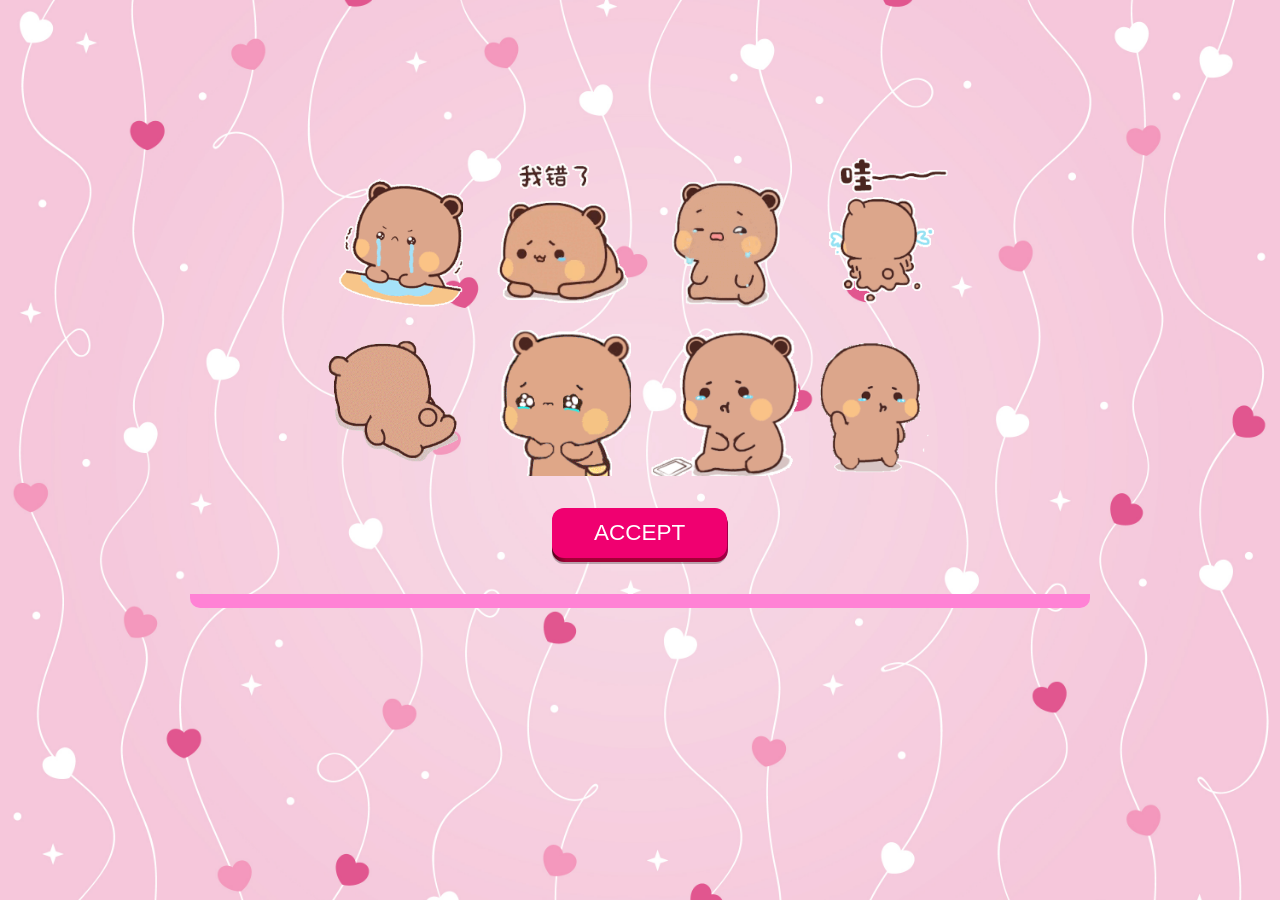
==== reject.html @ 80338d9b "Build" ====
<!doctype html>
<html lang="en">
  <head>
    <meta charset="UTF-8" />
    <meta name="viewport" content="width=device-width, initial-scale=1.0" />
    <link rel="stylesheet" href="css/app.css" />
    <link rel="stylesheet" href="css/reject.css" />
    <title>Document</title>
  </head>
  <body>
    <div id="loader"></div>
    <audio autoplay loop id="bg-music">
      <source src="assets/Banana Cat Crying Meme Template  sound effect.mp3" type="audio/mpeg" />
    </audio>
    <div id="root">
      <section class="center">
        <div class="main">
          <img src="assets/reject/1.gif" alt="dudu-tantrum" />
          <img src="assets/reject/4.gif" alt="dudu-tantrum" />
          <img src="assets/reject/3.gif" alt="dudu-tantrum" />
          <img src="assets/reject/2.gif" alt="dudu-tantrum" />
          <img src="assets/reject/5.gif" alt="dudu-tantrum" />
          <img src="assets/reject/8.gif" alt="dudu-tantrum" />
          <img src="assets/reject/7.gif" alt="dudu-tantrum" />
          <img src="assets/reject/6.gif" alt="dudu-tantrum" />
        </div>
        <button class="button-82-pushable" role="button" id="reject" onclick="goTo('/reject.html')">
          <span class="button-82-shadow"></span>
          <span class="button-82-edge"></span>
          <span class="button-82-front text"> ACCEPT</span>
        </button>
      </section>
    </div>
  </body>
  <script src="javascript/index.js"></script>
</html>
---- css/app.css ----
@font-face {
  font-family: "Valentin";
  src: url("/fonts/VALENTIN.TTF");
}

@font-face {
  font-family: "Quicksand";
  src: url("/fonts/Quicksand_Book.otf");
}

:root {
  --text: #ffffff;
  --text-h: #fa54ba;
  --bg: #ff97d7;
  --border: #e5e4e7;
  --code-bg: #f4f3ec;
  --accent: #00329e;
  --accent-focus: #0d45be;
  --accent-bg: rgba(170, 59, 255, 0.1);
  --accent-border: rgba(170, 59, 255, 0.5);
  --social-bg: rgba(244, 243, 236, 0.5);
  --shadow: rgba(0, 0, 0, 0.1) 0 10px 15px -3px, rgba(0, 0, 0, 0.05) 0 4px 6px -2px;

  --sans: system-ui, "Segoe UI", Roboto, sans-serif;
  /* --heading: system-ui, "Segoe UI", Roboto, sans-serif; */
  --heading: "Valentin", "Sogoe UI", Roboto;
  --mono: ui-monospace, Consolas, monospace;

  font: 18px/145% var(--sans);
  letter-spacing: 0.18px;
  color-scheme: light dark;
  color: var(--text);
  background: var(--bg);
  font-synthesis: none;
  text-rendering: optimizeLegibility;
  -webkit-font-smoothing: antialiased;
  -moz-osx-font-smoothing: grayscale;

  @media (max-width: 1024px) {
    font-size: 16px;
  }
}

#root {
  margin: 0 auto;
  text-align: center;
  min-height: 100svh;
  display: flex;
  flex-direction: column;
  box-sizing: border-box;
  position: relative;
  height: 100vh;
  width: 100vw;
  overflow: hidden;
}

body {
  margin: 0;
  background-image: url("/assets/c9346a2e-3d9d-493e-8cad-c6314856a6c8.jpg");
  background-repeat: no-repeat;
  background-size: cover;
  background-position: center;
}

h1,
h2 {
  font-family: var(--heading);
  font-weight: 500;
  color: var(--text-h);
}

h1 {
  line-height: 1;
  font-size: 56px;
  letter-spacing: -1.68px;
  margin: 32px 0;
  @media (max-width: 1024px) {
    font-size: 36px;
    margin: 20px 0;
  }
}
h2 {
  font-size: 24px;
  line-height: 118%;
  letter-spacing: -0.24px;
  margin: 0 0 8px;
  @media (max-width: 1024px) {
    font-size: 20px;
  }
}
p {
  margin: 0;
  color: black;
  font-family: "Quicksand";
}

.center {
  background-image: url("/assets/vecteezy_clean-paper-texture_1827406.jpg");
  background-repeat: no-repeat;
  background-size: cover;
  background-position: center;
  padding: 3rem 0;
  height: 20rem;
  width: 50rem;
  margin: 7rem auto;
  border-radius: 10px;
  border-bottom: 0.8rem solid rgb(255, 130, 213);

  display: flex;
  justify-content: center;
  align-items: center;
  flex-direction: column;

  position: relative;
}

.container {
  display: flex;
  justify-content: center;
  align-items: center;
}

#loader {
  background-color: white;
  height: 100%;
  width: 100%;
  z-index: 100;
  position: absolute;

  transition: opacity 0.3s ease-in-out;
}

#loader[disabled="true"] {
  opacity: 0;
  /* z-index: -1000; */
}

/* CSS */
.button-82-pushable {
  position: relative;
  border: none;
  background: transparent;
  padding: 0;
  cursor: pointer;
  outline-offset: 4px;
  transition: filter 250ms;
  user-select: none;
  -webkit-user-select: none;
  touch-action: manipulation;
}

.button-82-shadow {
  position: absolute;
  top: 0;
  left: 0;
  width: 100%;
  height: 100%;
  border-radius: 12px;
  background: hsl(0deg 0% 0% / 0.25);
  will-change: transform;
  transform: translateY(2px);
  transition: transform 600ms cubic-bezier(0.3, 0.7, 0.4, 1);
}

.button-82-edge {
  position: absolute;
  top: 0;
  left: 0;
  width: 100%;
  height: 100%;
  border-radius: 12px;
  background: linear-gradient(to left, hsl(332, 99%, 31%) 0%, hsl(340deg 100% 32%) 8%, hsl(340deg 100% 32%) 92%, hsl(340deg 100% 16%) 100%);
}

.button-82-front {
  display: block;
  position: relative;
  padding: 12px 27px;
  border-radius: 12px;
  font-size: 1.1rem;
  color: white;
  background: hsl(332, 100%, 47%);
  will-change: transform;
  transform: translateY(-4px);
  transition: transform 600ms cubic-bezier(0.3, 0.7, 0.4, 1);
}

@media (min-width: 768px) {
  .button-82-front {
    font-size: 1.25rem;
    padding: 12px 42px;
  }
}

.button-82-pushable:hover {
  filter: brightness(110%);
  -webkit-filter: brightness(110%);
}

.button-82-pushable:hover .button-82-front {
  transform: translateY(-6px);
  transition: transform 250ms cubic-bezier(0.3, 0.7, 0.4, 1.5);
}

.button-82-pushable:active .button-82-front {
  transform: translateY(-2px);
  transition: transform 34ms;
}

.button-82-pushable:hover .button-82-shadow {
  transform: translateY(4px);
  transition: transform 250ms cubic-bezier(0.3, 0.7, 0.4, 1.5);
}

.button-82-pushable:active .button-82-shadow {
  transform: translateY(1px);
  transition: transform 34ms;
}

.button-82-pushable:focus:not(:focus-visible) {
  outline: none;
}
---- css/reject.css ----
.main {
  display: grid;

  grid-template-columns: repeat(4, minmax(150px, 1fr)); /* Responsive columns */
  grid-auto-rows: 150px; /* Fixed height for uniformity */
  gap: 1rem;
}

.main img {
  object-fit: cover;
  width: 150px;
  height: 150px;
}

.center {
  gap: 2rem;
}
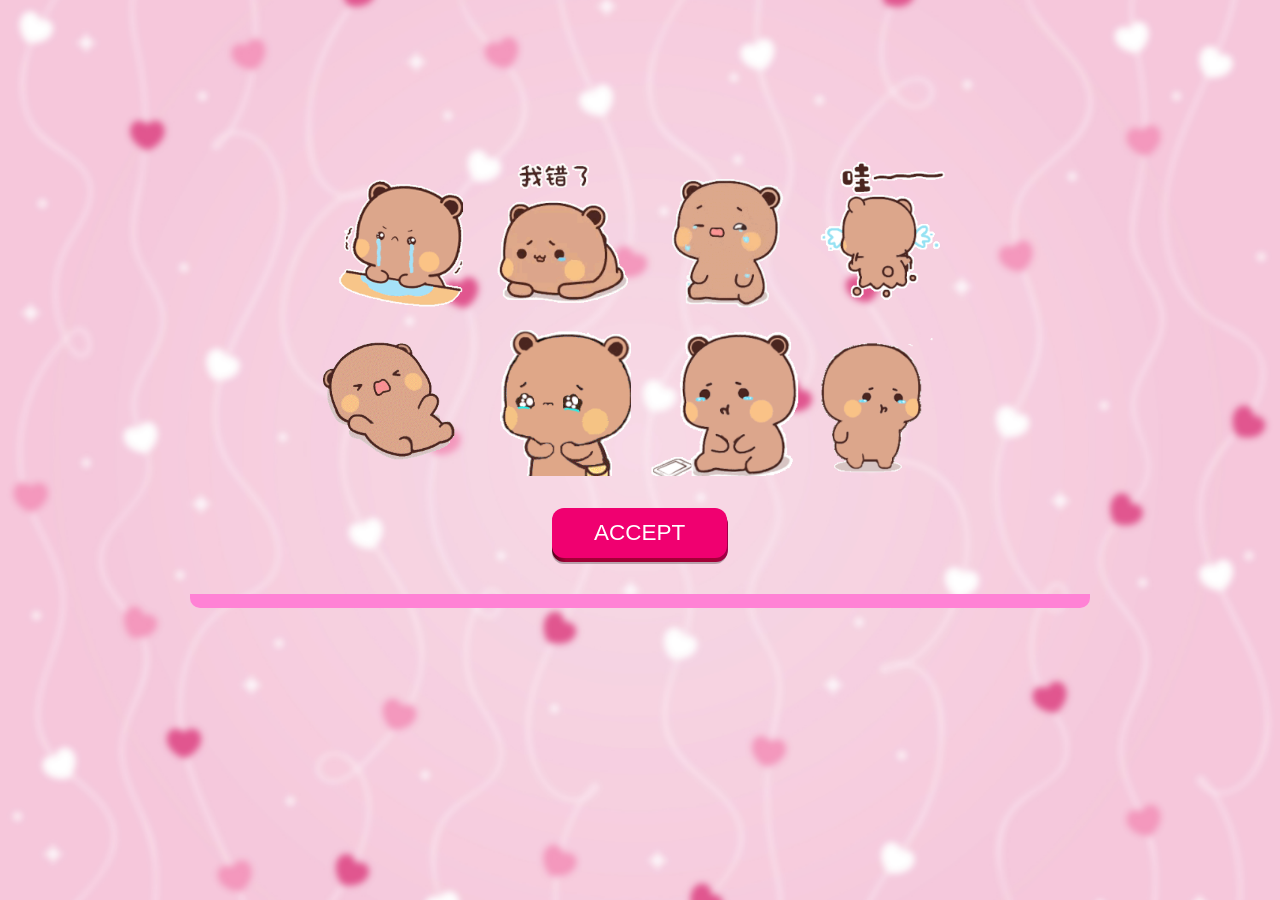
==== commit 25240d3c: "image2" ====
--- a/reject.html
+++ b/reject.html
@@ -24,7 +24,7 @@
           <img src="assets/reject/7.gif" alt="dudu-tantrum" />
           <img src="assets/reject/6.gif" alt="dudu-tantrum" />
         </div>
-        <button class="button-82-pushable" role="button" id="reject" onclick="goTo('/reject.html')">
+        <button class="button-82-pushable" role="button" id="reject" onclick="goTo('/accept.html')">
           <span class="button-82-shadow"></span>
           <span class="button-82-edge"></span>
           <span class="button-82-front text"> ACCEPT</span>
